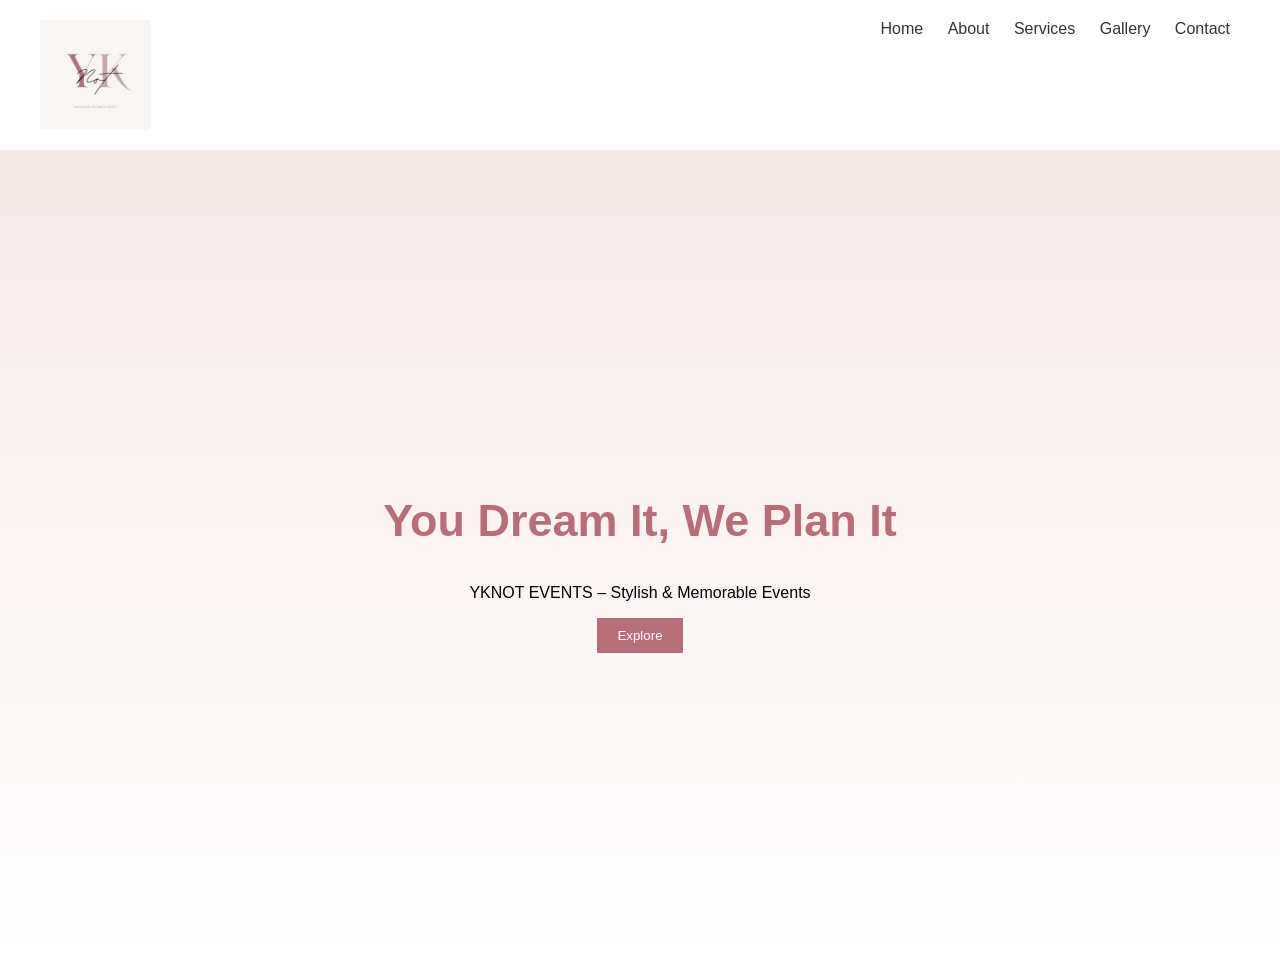
==== index.html @ b46a8a46 "success" ====
<!DOCTYPE html>
<html>
<head>
  <title>Yknot Events</title>
  <link rel="stylesheet" href="style.css">
</head>
<body>

<header>
  <img src="images/Yknotlogo.jpeg">
  <nav>
    <a href="index.html">Home</a>
    <a href="about.html">About</a>
    <a href="services.html">Services</a>
    <a href="gallery.html">Gallery</a>
    <a href="contact.html">Contact</a>
    
  </nav>
</header>

<section class="hero">
  <div>
    <h1>You Dream It, We Plan It</h1>
    <p>YKNOT EVENTS – Stylish & Memorable Events</p>
    <button>Explore</button>
  </div>
</section>

</body>
</html>
---- style.css ----
body {
  margin: 0;
  font-family: Arial;
  background: #f8f5f4;
}

header {
  display: flex;
  justify-content: space-between;
  padding: 20px 40px;
  background: white;
}

header img {
  width: 110px;
}

nav a {
  margin: 10px;
  text-decoration: none;
  color: #333;
}

.hero {
  height: 90vh;
  display: flex;
  justify-content: center;
  align-items: center;
  background: linear-gradient(#f5e9e7, white);
  text-align: center;
}

.hero h1 {
  font-size: 45px;
  color: #b76e79;
}

button {
  padding: 10px 20px;
  background: #b76e79;
  color: white;
  border: none;
}
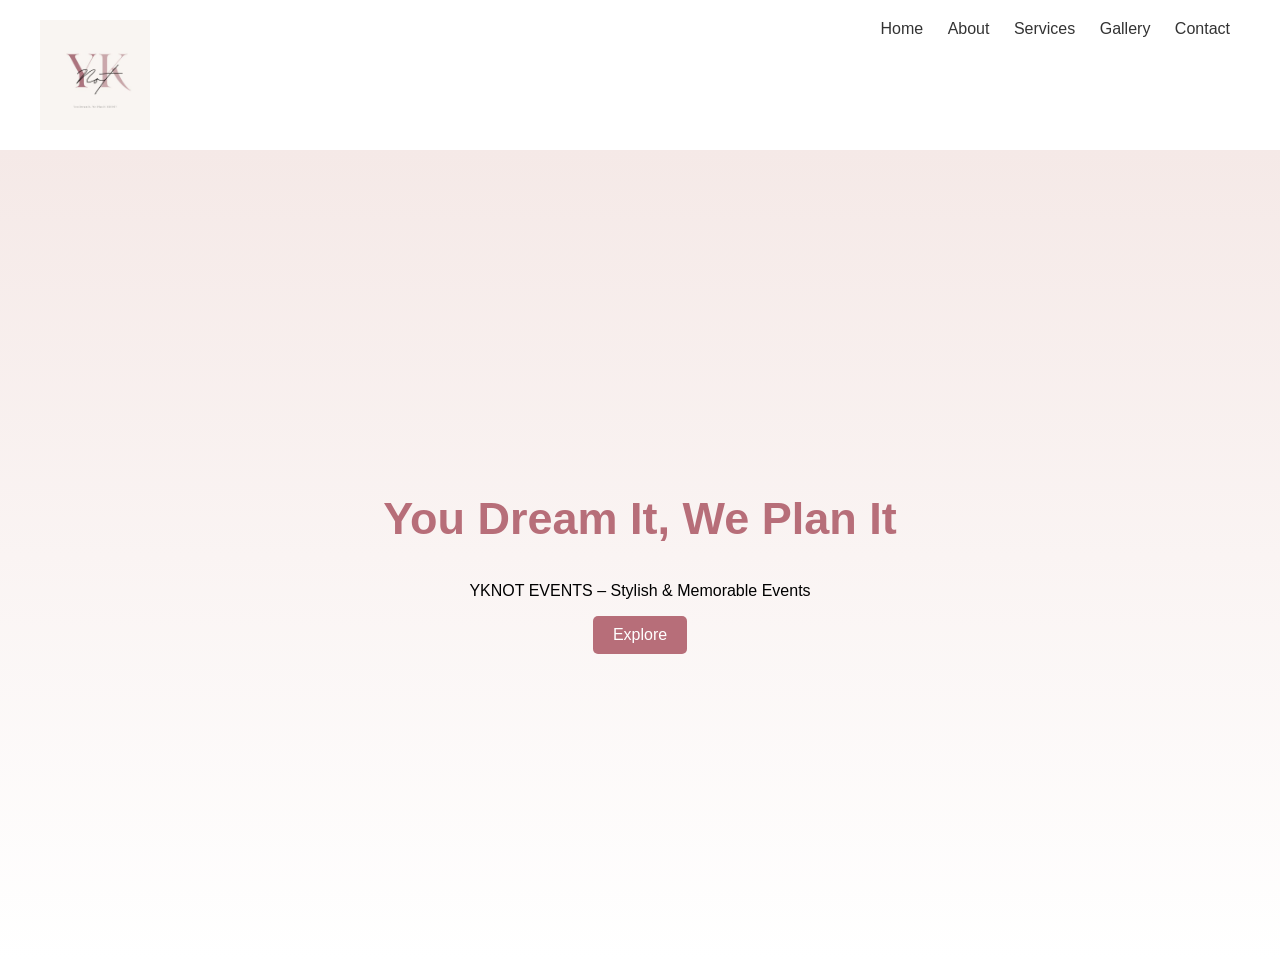
==== commit b6b58b8d: "yknot events" ====
--- a/index.html
+++ b/index.html
@@ -1,8 +1,12 @@
 <!DOCTYPE html>
 <html>
 <head>
-  <title>Yknot Events</title>
+  <title>Yknot Events - Event Management Services</title>
   <link rel="stylesheet" href="style.css">
+  <meta name="google-site-verification" content="your-code-here">
+  <link rel="icon" href="images/Yknotlogo.jpeg" type="image/png">
+<meta name="description" content="YKNOT Events provides elegant weddings, corporate events, and private celebrations with premium design and affordable pricing.">
+<meta name="keywords" content="event planner, wedding planner, event management, YKNOT Events">
 </head>
 <body>
 
@@ -22,7 +26,10 @@
   <div>
     <h1>You Dream It, We Plan It</h1>
     <p>YKNOT EVENTS – Stylish & Memorable Events</p>
-    <button>Explore</button>
+    <a href="about.html" class="btn">Explore</a>
+
+    
+    
   </div>
 </section>
 
--- a/style.css
+++ b/style.css
@@ -35,9 +35,11 @@
   color: #b76e79;
 }
 
-button {
+.btn {
+  display: inline-block;
   padding: 10px 20px;
   background: #b76e79;
   color: white;
-  border: none;
+  text-decoration: none;
+  border-radius: 5px;
 }
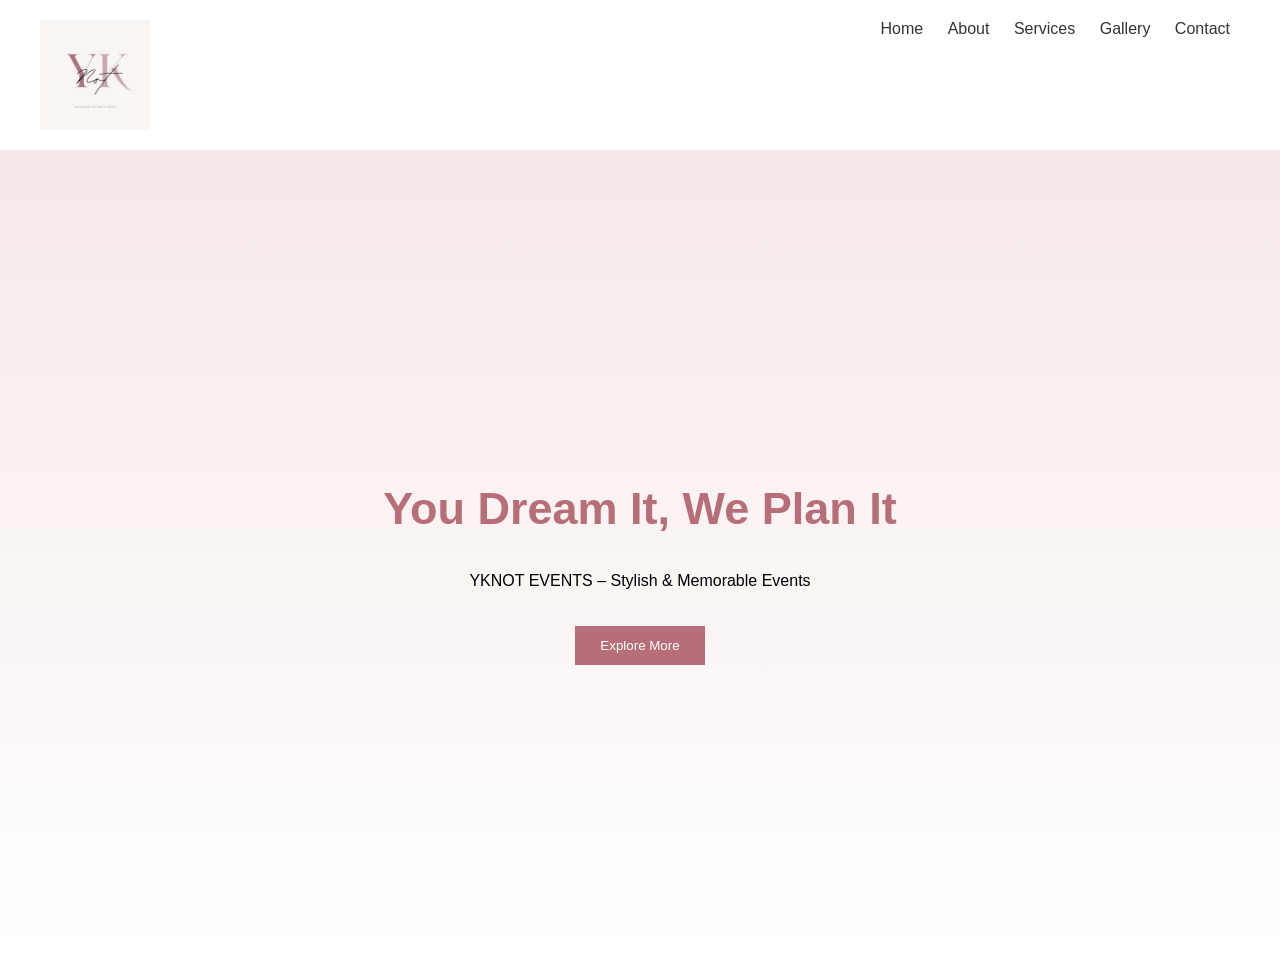
==== commit d2de734b: "yknot events" ====
--- a/index.html
+++ b/index.html
@@ -26,7 +26,7 @@
   <div>
     <h1>You Dream It, We Plan It</h1>
     <p>YKNOT EVENTS – Stylish & Memorable Events</p>
-    <a href="about.html" class="btn">Explore</a>
+     <button class="btn">Explore More</button>
 
     
     
--- a/style.css
+++ b/style.css
@@ -36,10 +36,10 @@
 }
 
 .btn {
-  display: inline-block;
-  padding: 10px 20px;
+  margin-top: 20px;
+  padding: 12px 25px;
   background: #b76e79;
   color: white;
-  text-decoration: none;
-  border-radius: 5px;
+  border: none;
+  cursor: pointer;
 }
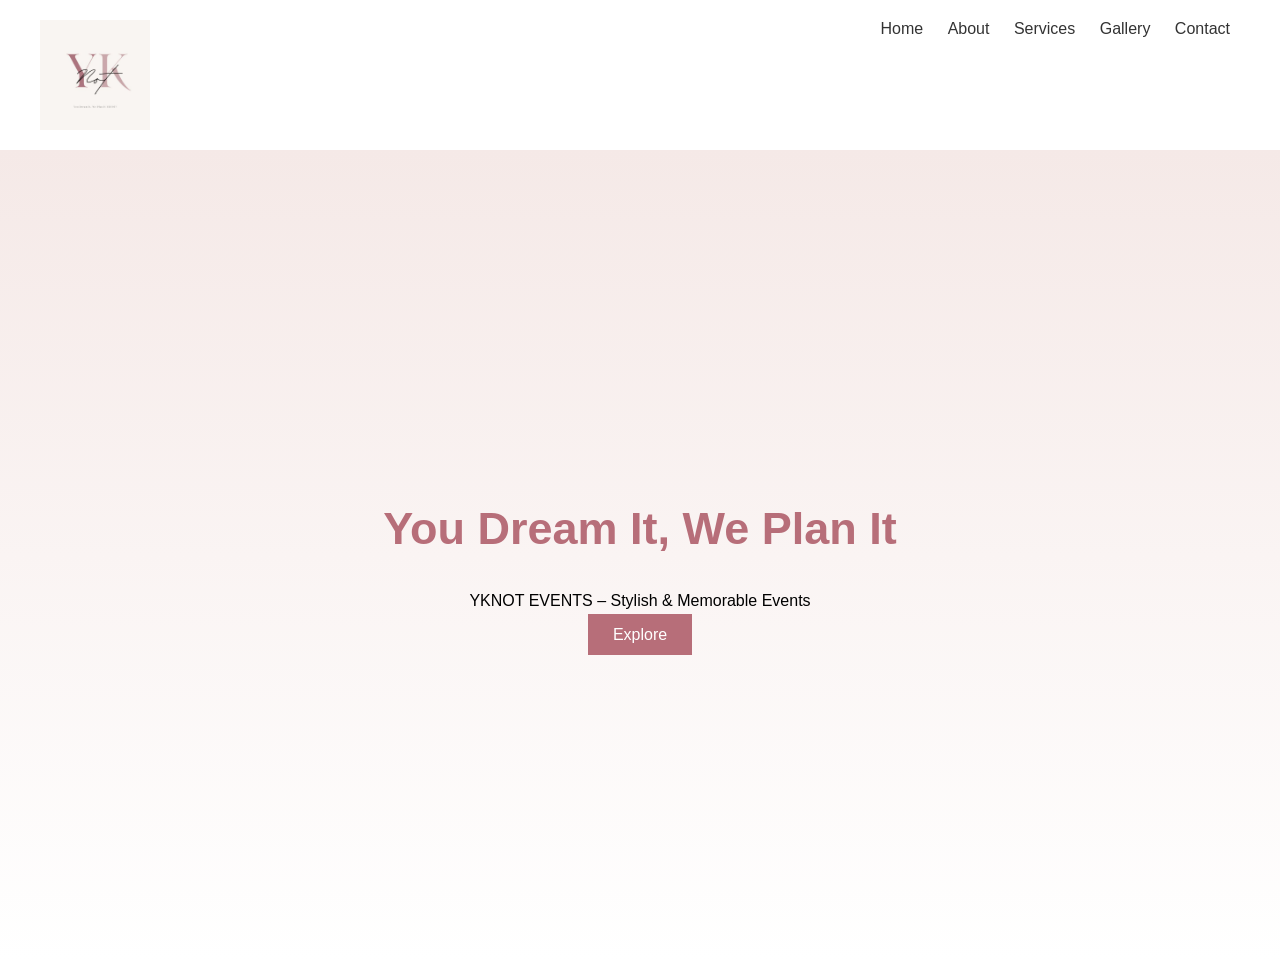
==== commit 1bcb5160: "yknot events" ====
--- a/index.html
+++ b/index.html
@@ -26,7 +26,7 @@
   <div>
     <h1>You Dream It, We Plan It</h1>
     <p>YKNOT EVENTS – Stylish & Memorable Events</p>
-     <button class="btn">Explore More</button>
+     <a href="about.html" class="btn">Explore</a>
 
     
     
--- a/style.css
+++ b/style.css
@@ -41,5 +41,6 @@
   background: #b76e79;
   color: white;
   border: none;
+  text-decoration: none;
   cursor: pointer;
 }
